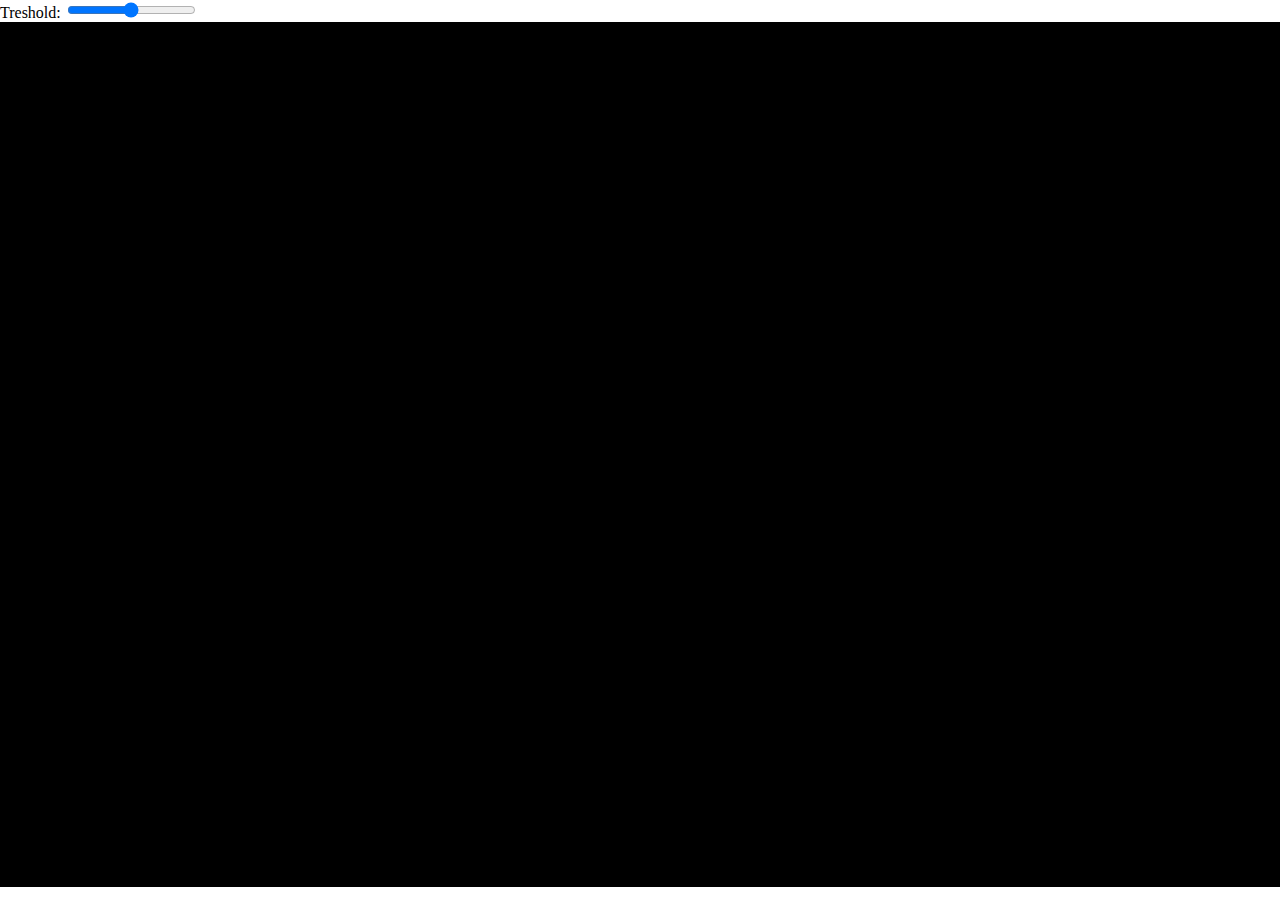
==== index.html @ 6ff2438b "rename" ====
<html>
<head>
  <title>Build</title>
  <link rel="stylesheet" type="text/css" href="style.css" media="screen" />
  <script type="module">
		import Build from './Build.js';

		window.onload = () => {
      window.slider = document.getElementById("thresh");
      
      window.game = new Build("game");
      window.game.init();
      window.game.startGame();


      window.slider.addEventListener("change", (event) => {
        window.game.map.marching.changeThresh(window.slider.value);
      });
    };
  </script>
</head>
<body>
  <div class="score-container">
    Treshold: <input id="thresh" type="range" min="0" max="1" value="0.5" step="0.01">
  </div>
  <canvas id="game" width="1024px" height="768px"></canvas>
</body>
</html>
---- style.css ----
body {
  margin: 0;
  padding: 0;
}

canvas {
  border-bottom: 1px solid black;
  border-right: 1px solid black;
}
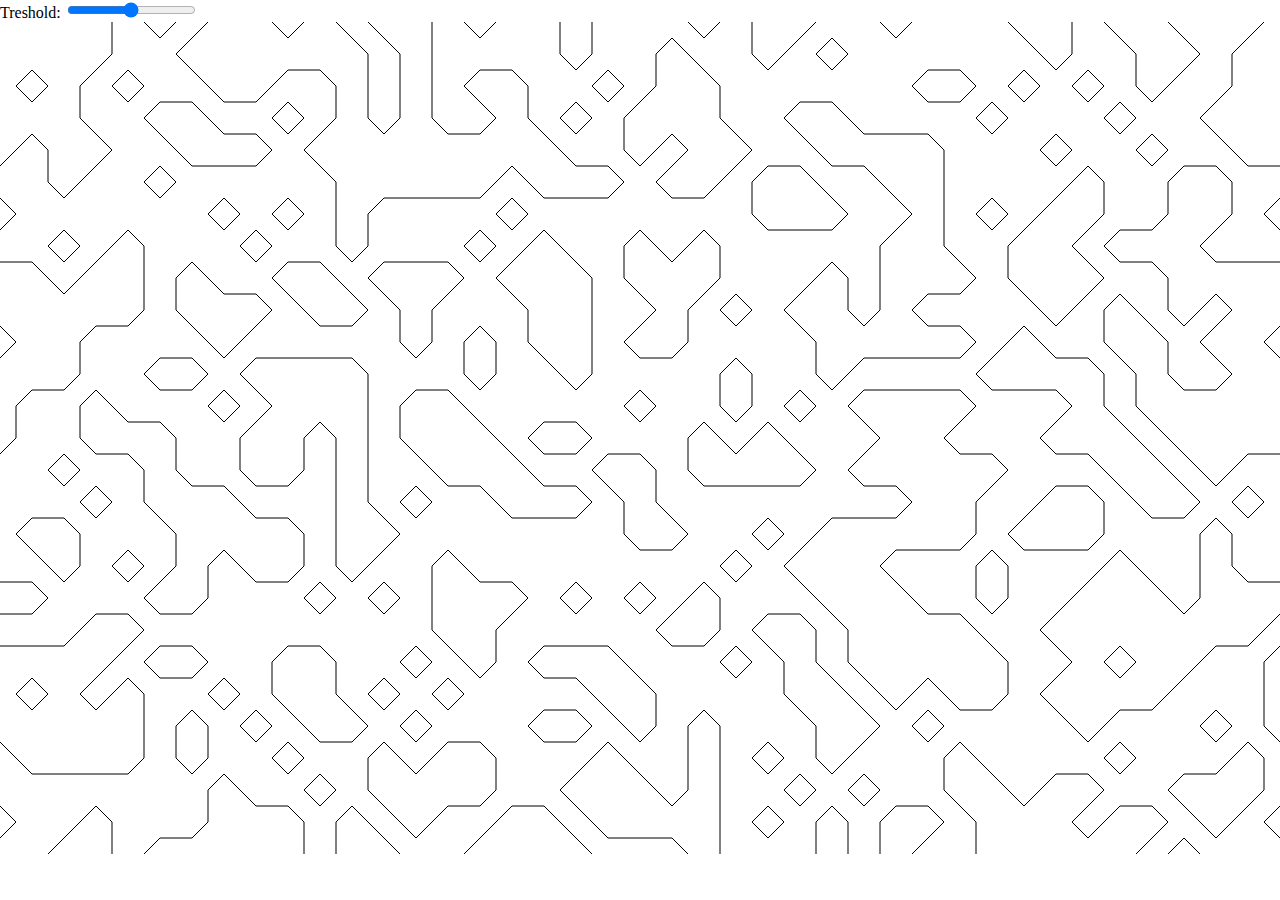
==== commit 85c567cf: "Fucked up background colors" ====
--- a/index.html
+++ b/index.html
@@ -1,13 +1,13 @@
 <html>
 <head>
   <title>Build</title>
-  <link rel="stylesheet" type="text/css" href="style.css" media="screen" />
+  <link rel="stylesheet" type="text/css" href="style.css" />
   <script type="module">
 		import Build from './Build.js';
 
 		window.onload = () => {
       window.slider = document.getElementById("thresh");
-      
+
       window.game = new Build("game");
       window.game.init();
       window.game.startGame();
--- a/style.css
+++ b/style.css
@@ -4,6 +4,5 @@
 }
 
 canvas {
-  border-bottom: 1px solid black;
-  border-right: 1px solid black;
+  
 }
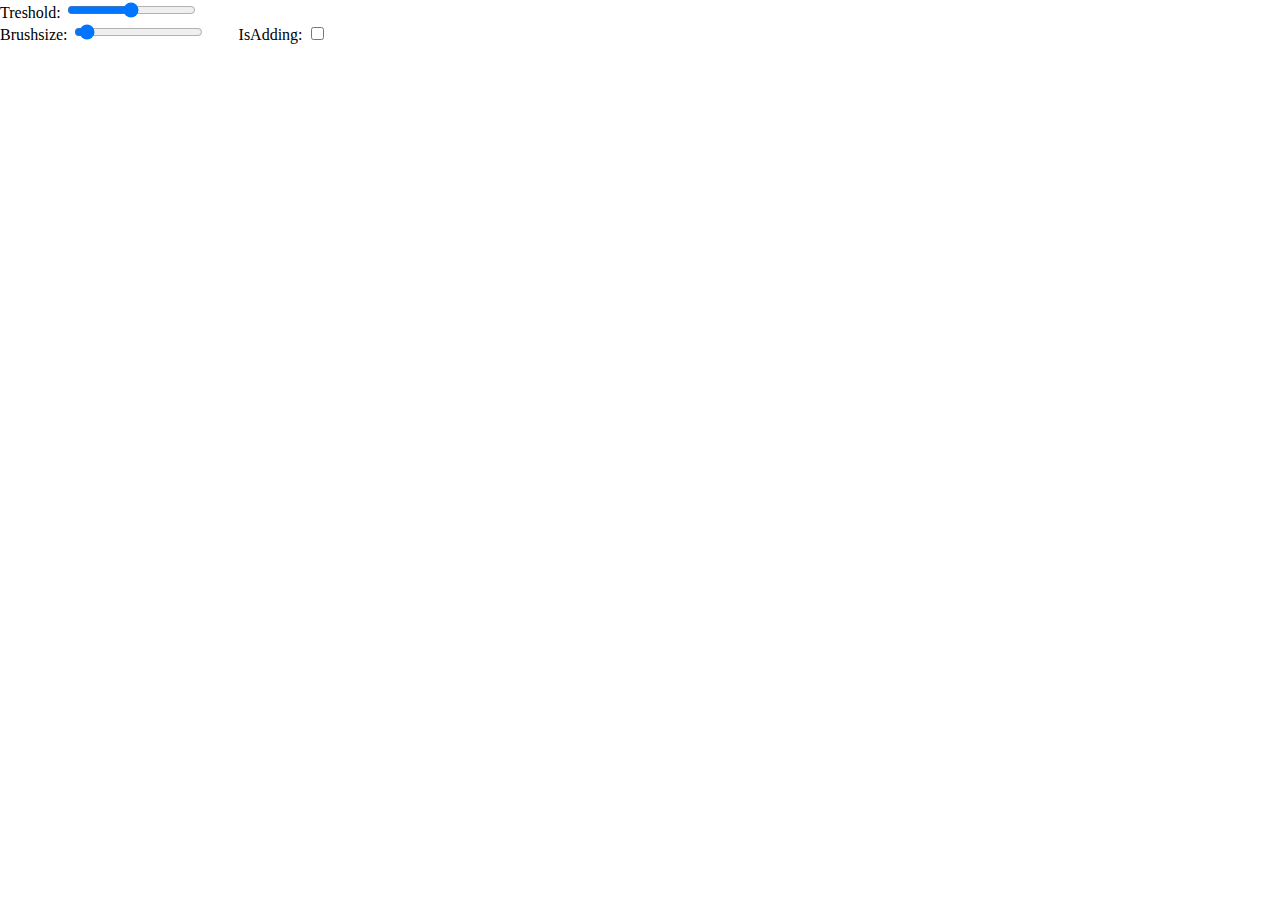
==== commit af0b8389: "Add brush" ====
--- a/index.html
+++ b/index.html
@@ -7,6 +7,8 @@
 
 		window.onload = () => {
       window.slider = document.getElementById("thresh");
+      window.brush = document.getElementById("brush");
+      window.brushToggle = document.getElementById("brushToggle");
 
       window.game = new Build("game");
       window.game.init();
@@ -20,8 +22,14 @@
   </script>
 </head>
 <body>
-  <div class="score-container">
+  <div>
     Treshold: <input id="thresh" type="range" min="0" max="1" value="0.5" step="0.01">
+    <div>
+      Brushsize: <input id="brush" type="range" min="10" max="200" value="20" step="1">
+      <span style="margin-left: 30px">
+        IsAdding: <input id="brushToggle" type="checkbox">
+      </span>
+    </div>
   </div>
   <canvas id="game" width="1024px" height="768px"></canvas>
 </body>
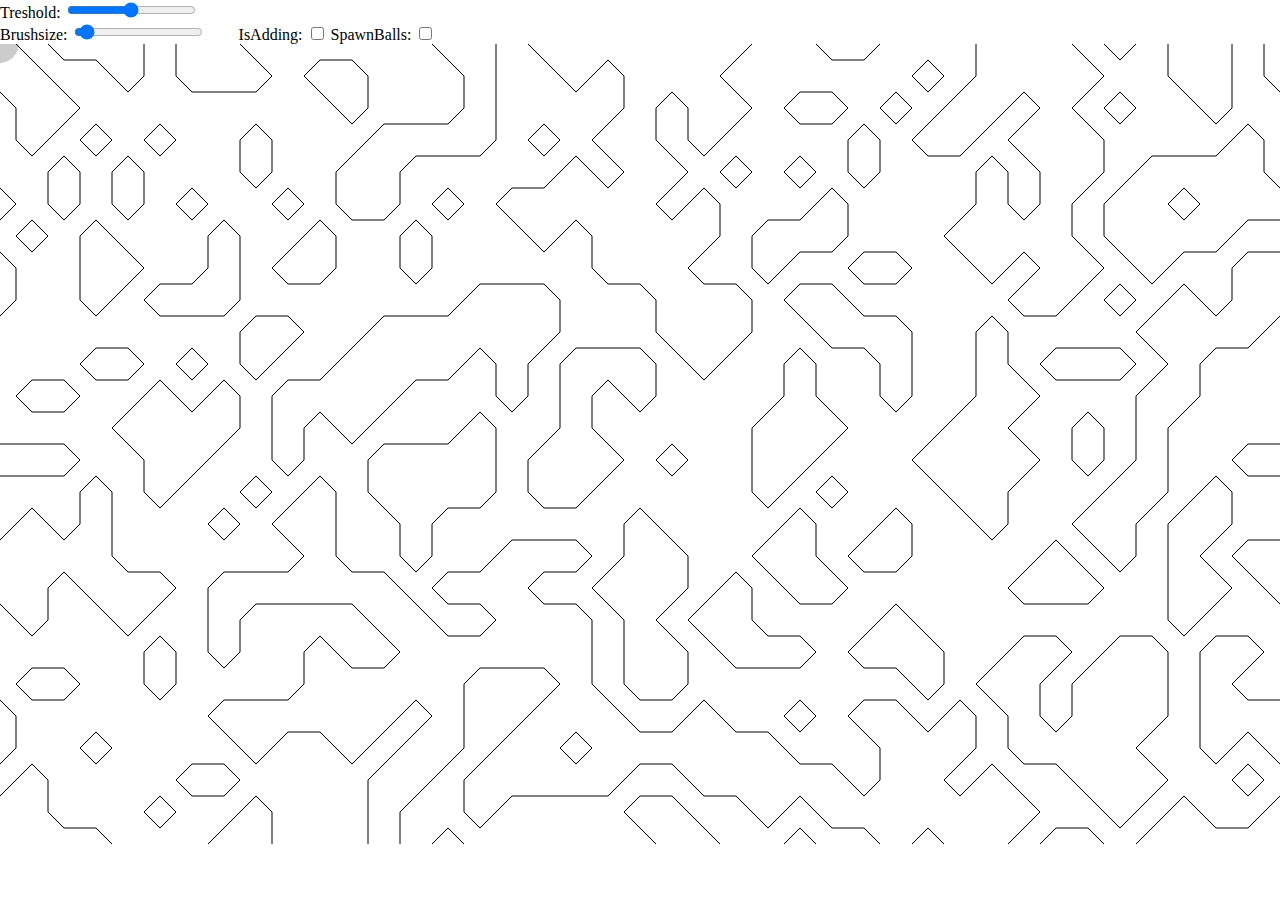
==== commit 90a4b276: "add mobile balls" ====
--- a/index.html
+++ b/index.html
@@ -28,6 +28,7 @@
       Brushsize: <input id="brush" type="range" min="10" max="200" value="20" step="1">
       <span style="margin-left: 30px">
         IsAdding: <input id="brushToggle" type="checkbox">
+        SpawnBalls: <input id="spawnBalls" type="checkbox">
       </span>
     </div>
   </div>
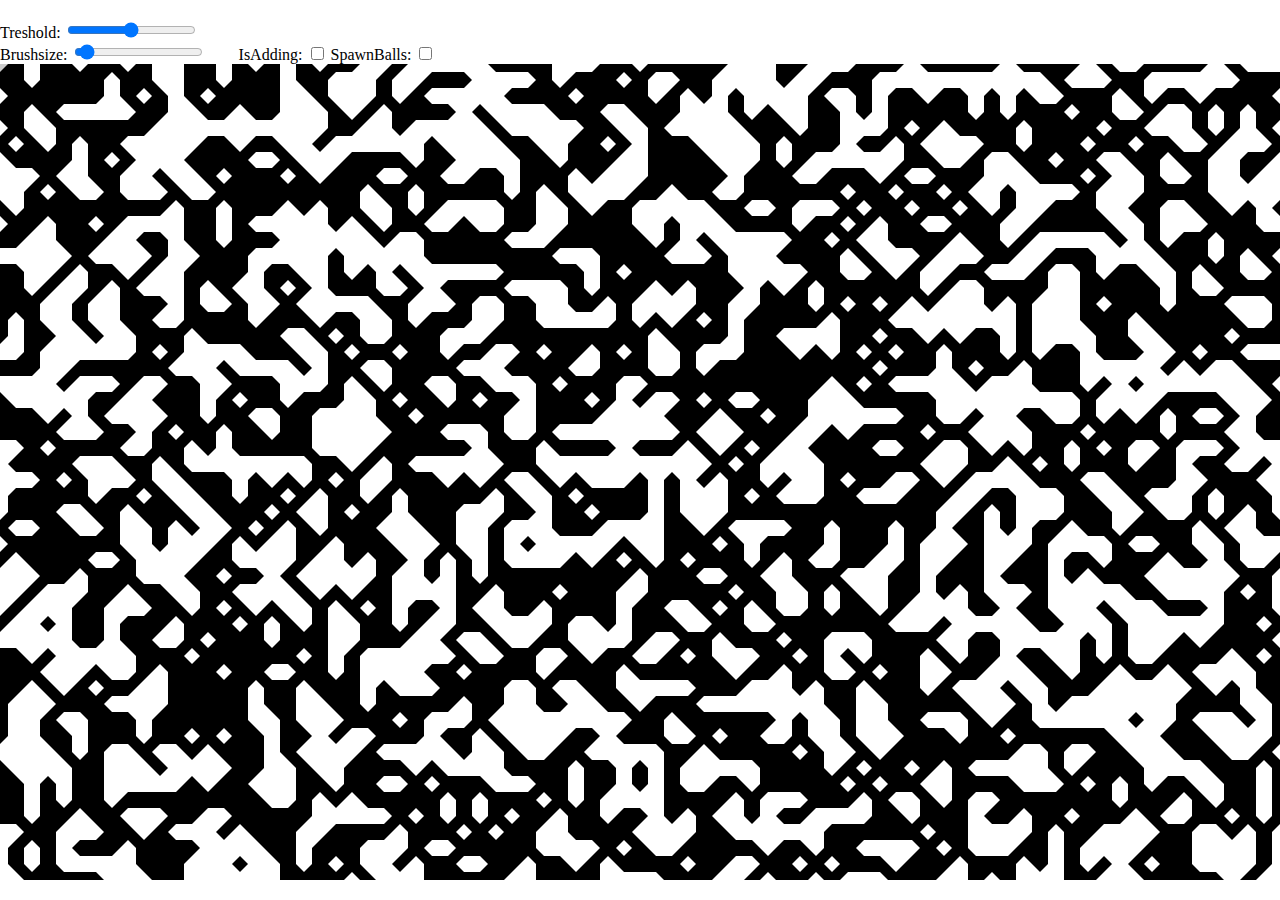
==== commit 0bffdb8e: "Fill marching cubes" ====
--- a/index.html
+++ b/index.html
@@ -1,5 +1,6 @@
 <html>
 <head>
+  <meta name="viewport" content="initial-scale=0.7, maximum-scale=1">
   <title>Build</title>
   <link rel="stylesheet" type="text/css" href="style.css" />
   <script type="module">
@@ -32,6 +33,6 @@
       </span>
     </div>
   </div>
-  <canvas id="game" width="1024px" height="768px"></canvas>
+  <canvas id="game" width="300px" height="300px"></canvas>
 </body>
 </html>
--- a/style.css
+++ b/style.css
@@ -1,8 +1,8 @@
 body {
   margin: 0;
-  padding: 0;
+  padding: 20px 0 0 0;
 }
 
 canvas {
-  
+
 }
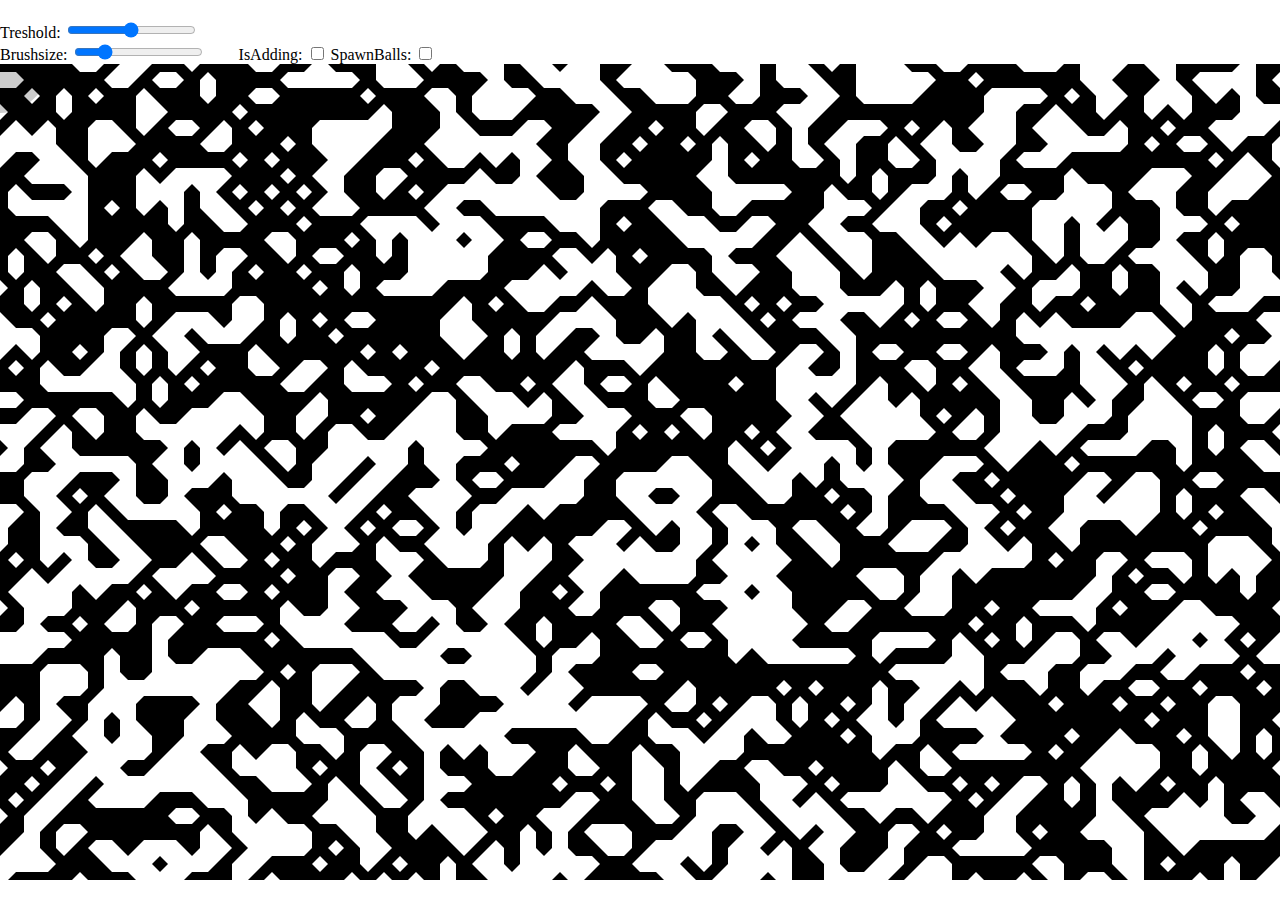
==== commit 0bbd5774: "Add quadtree for performance" ====
--- a/index.html
+++ b/index.html
@@ -26,7 +26,7 @@
   <div>
     Treshold: <input id="thresh" type="range" min="0" max="1" value="0.5" step="0.01">
     <div>
-      Brushsize: <input id="brush" type="range" min="10" max="200" value="20" step="1">
+      Brushsize: <input id="brush" type="range" min="10" max="200" value="50" step="1">
       <span style="margin-left: 30px">
         IsAdding: <input id="brushToggle" type="checkbox">
         SpawnBalls: <input id="spawnBalls" type="checkbox">
